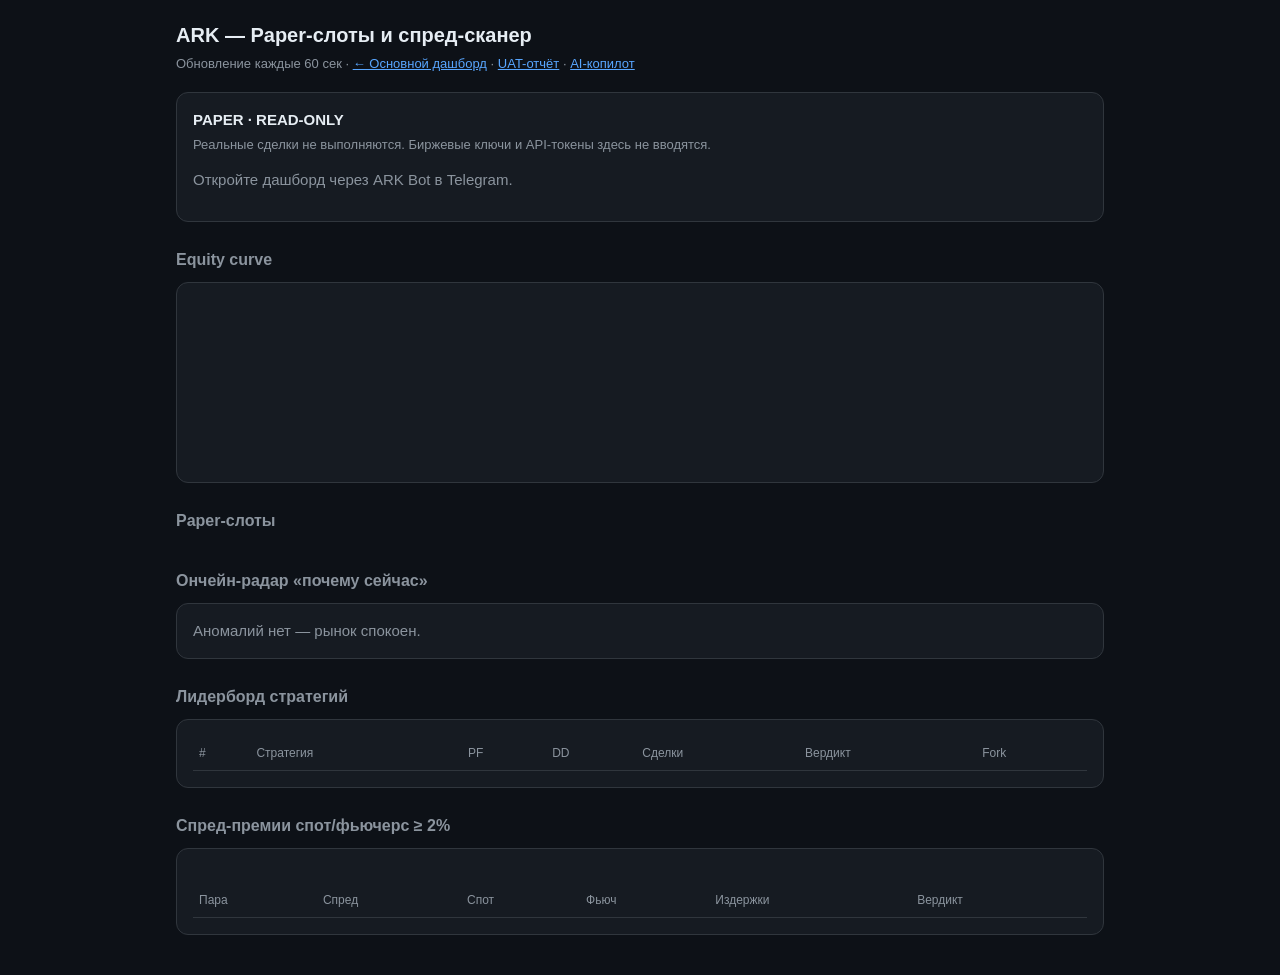
==== paper.html @ b70b34e6 "Deploy secure ARK Mini App" ====
<!DOCTYPE html>
<!-- ARK raw-asset deploy 2026-11-09 -->
<html lang="ru">
<head>
<meta charset="utf-8">
<meta name="viewport" content="width=device-width, initial-scale=1">
<title>ARK — Paper-слоты и спред-сканер</title>
<style>
  :root { --bg:#0d1117; --card:#161b22; --border:#30363d; --text:#e6edf3;
          --dim:#8b949e; --green:#3fb950; --red:#f85149; --amber:#d29922; }
  * { box-sizing:border-box; }
  body { margin:0; background:var(--bg); color:var(--text);
         font:15px/1.5 -apple-system,Segoe UI,Roboto,sans-serif; }
  .wrap { max-width:960px; margin:0 auto; padding:20px 16px 40px; }
  h1 { font-size:20px; margin:0 0 4px; }
  h2 { font-size:16px; margin:26px 0 10px; color:var(--dim); }
  .sub { color:var(--dim); font-size:13px; margin-bottom:18px; }
  .grid { display:grid; grid-template-columns:repeat(auto-fit,minmax(280px,1fr));
          gap:12px; }
  .card { background:var(--card); border:1px solid var(--border);
          border-radius:12px; padding:16px; }
  .card h3 { margin:0 0 10px; font-size:15px; }
  .badge { display:inline-block; padding:2px 10px; border-radius:20px;
           font-size:12px; font-weight:600; }
  .run { background:#12361b; color:var(--green); }
  .halt { background:#4a1717; color:var(--red); }
  .row { display:flex; justify-content:space-between; padding:3px 0;
         font-size:14px; }
  .row span:first-child { color:var(--dim); }
  .pos { color:var(--green); } .neg { color:var(--red); }
  table { width:100%; border-collapse:collapse; font-size:14px; }
  th,td { text-align:left; padding:8px 6px; border-bottom:1px solid var(--border); }
  th { color:var(--dim); font-weight:500; font-size:12px; }
  .big { color:var(--amber); font-weight:700; }
  .empty { color:var(--dim); padding:14px 0; }
  #tokenbox { margin:14px 0; display:flex; gap:8px; }
  #token { flex:1; background:var(--card); border:1px solid var(--border);
           color:var(--text); border-radius:8px; padding:8px 10px; }
  button { background:#1f6feb; color:#fff; border:0; border-radius:8px;
           padding:8px 16px; cursor:pointer; }
  a { color:#58a6ff; }
</style>
</head>
<body>
<div class="wrap">
  <h1>ARK — Paper-слоты и спред-сканер</h1>
  <div class="sub">Обновление каждые 60 сек · <a href="/tma/">← Основной дашборд</a>
    · <a href="#" onclick="loadUat();return false">UAT-отчёт</a>
    · <a href="#" onclick="loadExplain();return false">AI-копилот</a></div>
  <div id="explainbox" class="card" style="display:none">
    <b>AI-копилот «объясни сделку»</b>
    <div id="explain" style="margin-top:8px;font-size:14px;white-space:pre-wrap"></div>
  </div>
  <div id="uatbox" class="card" style="display:none">
    <pre id="uat" style="white-space:pre-wrap;font-size:12px"></pre>
  </div>
  <div class="card" style="margin-bottom:14px">
    <b>PAPER · READ-ONLY</b>
    <div class="sub" style="margin:4px 0 0">Реальные сделки не выполняются. Биржевые ключи и API-токены здесь не вводятся.</div>
    <div id="authwarning" class="empty" style="display:none">Откройте дашборд через ARK Bot в Telegram.</div>
  </div>

  <h2>Equity curve</h2>
  <div class="card"><canvas id="eqcanvas" width="880" height="160"
         style="width:100%;max-width:880px;height:160px"></canvas></div>

  <h2>Paper-слоты</h2>
  <div id="killbanner" class="card" style="display:none;border-color:#f85149">
    <b style="color:#f85149">KILL-SWITCH АКТИВЕН</b>
    <span id="killreason" style="display:block;margin-top:6px;font-size:13px"></span>
  </div>
  <div class="grid" id="slots"></div>

  <h2>Ончейн-радар «почему сейчас»</h2>
  <div class="card" id="radar"><span class="empty">Аномалий нет — рынок спокоен.</span></div>

  <h2>Лидерборд стратегий</h2>
  <div class="card">
    <table id="lb">
      <thead><tr><th>#</th><th>Стратегия</th><th>PF</th><th>DD</th><th>Сделки</th><th>Вердикт</th><th>Fork</th></tr></thead>
      <tbody></tbody>
    </table>
  </div>

  <h2>Спред-премии спот/фьючерс ≥ 2%</h2>
  <div class="card">
    <div id="scaninfo" class="sub"></div>
    <table id="premiums">
      <thead><tr><th>Пара</th><th>Спред</th><th>Спот</th><th>Фьюч</th><th>Издержки</th><th>Вердикт</th></tr></thead>
      <tbody></tbody>
    </table>
    <div id="noprem" class="empty" style="display:none">Премий выше порога сейчас нет — рынок в норме.</div>
  </div>
</div>
<script>
const $ = s => document.querySelector(s);
const getTg = () => (window.Telegram && window.Telegram.WebApp) || null;
const API_BASE = location.hostname === "app.arksignal.pro" ? "https://api.arksignal.pro" : "";
const REQUEST_TIMEOUT_MS = 10000;
let paperInFlight = false;
let paperTimer = null;

async function api(path, asText=false) {
  const tg = getTg();
  if (!tg || !tg.initData) {
    $("#authwarning").style.display = "block";
    throw new Error("401");
  }
  $("#authwarning").style.display = "none";
  const controller = new AbortController();
  const timeout = setTimeout(() => controller.abort(), REQUEST_TIMEOUT_MS);
  try {
    const r = await fetch(API_BASE + path, {
      headers: {"X-Telegram-Init-Data": tg.initData},
      signal: controller.signal
    });
    if (!r.ok) throw new Error("HTTP " + r.status);
    return asText ? await r.text() : await r.json();
  } finally {
    clearTimeout(timeout);
  }
}
const esc = v => String(v).replace(/[&<>"']/g,
  c => ({"&":"&amp;","<":"&lt;",">":"&gt;",'"':"&quot;","'":"&#39;"}[c]));
const fmt = (v, d=2) => v === null || v === undefined ? "—" : Number(v).toFixed(d);

async function loadSlots() {
  const data = await api("/api/v1/paper/slots");
  const names = {base: "Turtle · BTC/ETH/SOL (протокол)",
                 expanded: "Turtle Expanded · 7 пар (наблюдение)",
                 short: "Short-Turtle · фьючерс 1x (наблюдение)"};
  const html = Object.entries(data.slots).map(([tag, s]) => {
    const eqCls = s.equity >= 100 ? "pos" : "neg";
    return `<div class="card">
      <h3>${esc(names[tag] || tag)}
        <span class="badge ${s.status === "RUNNING" ? "run" : "halt"}">${esc(s.status)}</span></h3>
      <div class="row"><span>Equity</span><span class="${eqCls}"><b>${fmt(s.equity)}$</b></span></div>
      <div class="row"><span>Profit Factor</span><span>${s.pf === null ? "—" : fmt(s.pf)}</span></div>
      <div class="row"><span>Просадка от пика</span><span>${fmt(s.dd * 100, 1)}%</span></div>
      <div class="row"><span>Сделки / Открытые</span><span>${s.trades} / ${s.open.length ? esc(s.open.join(", ")) : "нет"}</span></div>
      <div class="row"><span>Выбывшие</span><span>${s.eliminated.length ? esc(s.eliminated.join(", ")) : "нет"}</span></div>
      <div class="row"><span>Heartbeat</span><span>${s.heartbeat_age_min === null ? "—" : fmt(s.heartbeat_age_min, 0) + " мин назад"}</span></div>
      <div class="row"><span>Старт</span><span>${esc(s.started)} UTC</span></div>
    </div>`;
  }).join("");
  $("#slots").innerHTML = html || '<div class="empty">Слоты ещё не инициализированы.</div>';
}

async function loadPremiums() {
  const data = await api("/api/v1/spread/premiums?threshold=2");
  $("#scaninfo").textContent = "Последний скан: " + (data.latest_scan || "—") + " UTC · событий: " + data.count;
  const rows = data.premiums.map(p => `<tr>
    <td>${esc(p.symbol)}</td>
    <td class="${p.spread_pct >= 4 ? "big" : "pos"}">${p.spread_pct >= 0 ? "+" : ""}${fmt(p.spread_pct, 2)}%</td>
    <td>${p.spot}</td><td>${p.futures}</td>
    <td>${fmt((p.cost_rt || 0) * 100, 2)}%</td>
    <td>${p.tradable ? '<span class="pos">торгуемо</span>' : '<span class="neg">rejected_by_cost</span>'}</td></tr>`).join("");
  $("#premiums tbody").innerHTML = rows;
  $("#noprem").style.display = data.count ? "none" : "block";
}

async function loadAll() {
  if (paperInFlight) return;
  const tg = getTg();
  if (!tg || !tg.initData) {
    $("#authwarning").style.display = "block";
    return;
  }
  paperInFlight = true;
  if (paperTimer) clearTimeout(paperTimer);
  const tasks = [
    [loadSlots, "#slots"], [loadPremiums, "#scaninfo"],
    [loadRadarLb, "#radar"], [drawEquity, "#scaninfo"]
  ];
  try {
    for (const [loader, target] of tasks) {
      try { await loader(); }
      catch (e) {
        if (e.message === "401") { $("#authwarning").style.display = "block"; return; }
        $(target).textContent = "Данные временно недоступны. Повторим через минуту.";
      }
    }
    try {
      const health = await api("/api/v1/health");
      if (health.kill_switch && health.kill_switch !== "OK") {
        $("#killbanner").style.display = "block";
        $("#killreason").textContent = (health.kill_switch.reasons || []).join("; ");
      } else {
        $("#killbanner").style.display = "none";
      }
    } catch (e) { $("#killbanner").style.display = "none"; }
  } finally {
    paperInFlight = false;
    paperTimer = setTimeout(loadAll, 60000);
  }
}

async function drawEquity() {
  const data = await api("/api/v1/equity_curve?slot=base");
  const pts = data.points;
  const c = $("#eqcanvas"), ctx = c.getContext("2d");
  ctx.clearRect(0, 0, c.width, c.height);
  if (!pts.length) {
    ctx.fillStyle = "#8b949e"; ctx.fillText("Данных пока нет", 20, 80);
    return;
  }
  const values = pts.map(p => p.equity);
  const min = Math.min(...values), max = Math.max(...values);
  const range = Math.max(max - min, 0.01);
  ctx.strokeStyle = "#3fb950"; ctx.lineWidth = 2; ctx.beginPath();
  pts.forEach((p, i) => {
    const x = 20 + i * (c.width - 40) / Math.max(pts.length - 1, 1);
    const y = c.height - 20 - (p.equity - min) / range * (c.height - 40);
    i ? ctx.lineTo(x, y) : ctx.moveTo(x, y);
  });
  ctx.stroke();
  ctx.fillStyle = "#8b949e";
  ctx.fillText("max " + max.toFixed(2), c.width - 80, 20);
  ctx.fillText("min " + min.toFixed(2), c.width - 80, c.height - 10);
}

async function loadRadarLb() {
  const radar = await api("/api/v1/radar");
  $("#radar").innerHTML = radar.anomalies.length
    ? radar.anomalies.map(a => `<div><b>${esc(a.symbol)}</b>: ${a.flags.map(esc).join(", ")}</div>`).join("")
    : '<span class="empty">Аномалий нет — рынок спокоен.</span>';
  const lb = await api("/api/v1/leaderboard");
  $("#lb tbody").innerHTML = lb.strategies.map((s, i) => `<tr>
    <td>${i + 1}</td><td>${esc(s.name)}</td><td>${s.pf ?? "—"}</td>
    <td>${s.dd === null ? "—" : (s.dd * 100).toFixed(1) + "%"}</td>
    <td>${s.trades}</td><td>${esc(s.verdict)}</td>
    <td>${s.config ? `<button onclick='fork(${JSON.stringify(s.config)})'>Fork</button>` : "—"}</td></tr>`).join("");
}

function fork(config) {
  const yaml = "strategy: " + config.strategy + "\nsymbols:\n" +
    config.symbols.map(s => "  - " + s).join("\n") + "\n";
  const blob = new Blob([yaml], {type: "text/yaml"});
  const a = document.createElement("a");
  a.href = URL.createObjectURL(blob);
  a.download = "ark_strategy_fork.yaml";
  a.click();
}

async function loadUat() {
  $("#uatbox").style.display = "block";
  $("#uat").textContent = "Генерирую отчёт…";
  try {
    $("#uat").textContent = await api("/api/v1/uat/report", true);
  } catch (e) { $("#uat").textContent = "Не удалось загрузить отчёт. Попробуйте позже."; }
}

async function loadExplain() {
  $("#explainbox").style.display = "block";
  $("#explain").textContent = "Спрашиваю AI-копилота…";
  try {
    const r = await api("/api/v1/explain/latest");
    $("#explain").textContent = r.text;
  } catch (e) { $("#explain").textContent = "Сервис временно недоступен. Попробуйте позже."; }
}

function bootPaper() {
  const tg = getTg();
  if (tg) { tg.ready(); tg.expand(); }
  if (tg && tg.initData) loadAll();
  else $("#authwarning").style.display = "block";
}
const insideTelegram = location.hash.includes("tgWebAppData") || "TelegramWebviewProxy" in window;
if (insideTelegram && !getTg()) {
  const script = document.createElement("script");
  script.src = "https://telegram.org/js/telegram-web-app.js";
  script.onload = bootPaper;
  script.onerror = bootPaper;
  document.head.appendChild(script);
} else {
  bootPaper();
}
document.addEventListener("visibilitychange", () => {
  if (document.hidden && paperTimer) clearTimeout(paperTimer);
  else if (!document.hidden) loadAll();
});
window.addEventListener("pagehide", () => { if (paperTimer) clearTimeout(paperTimer); });
</script>
</body>
</html>
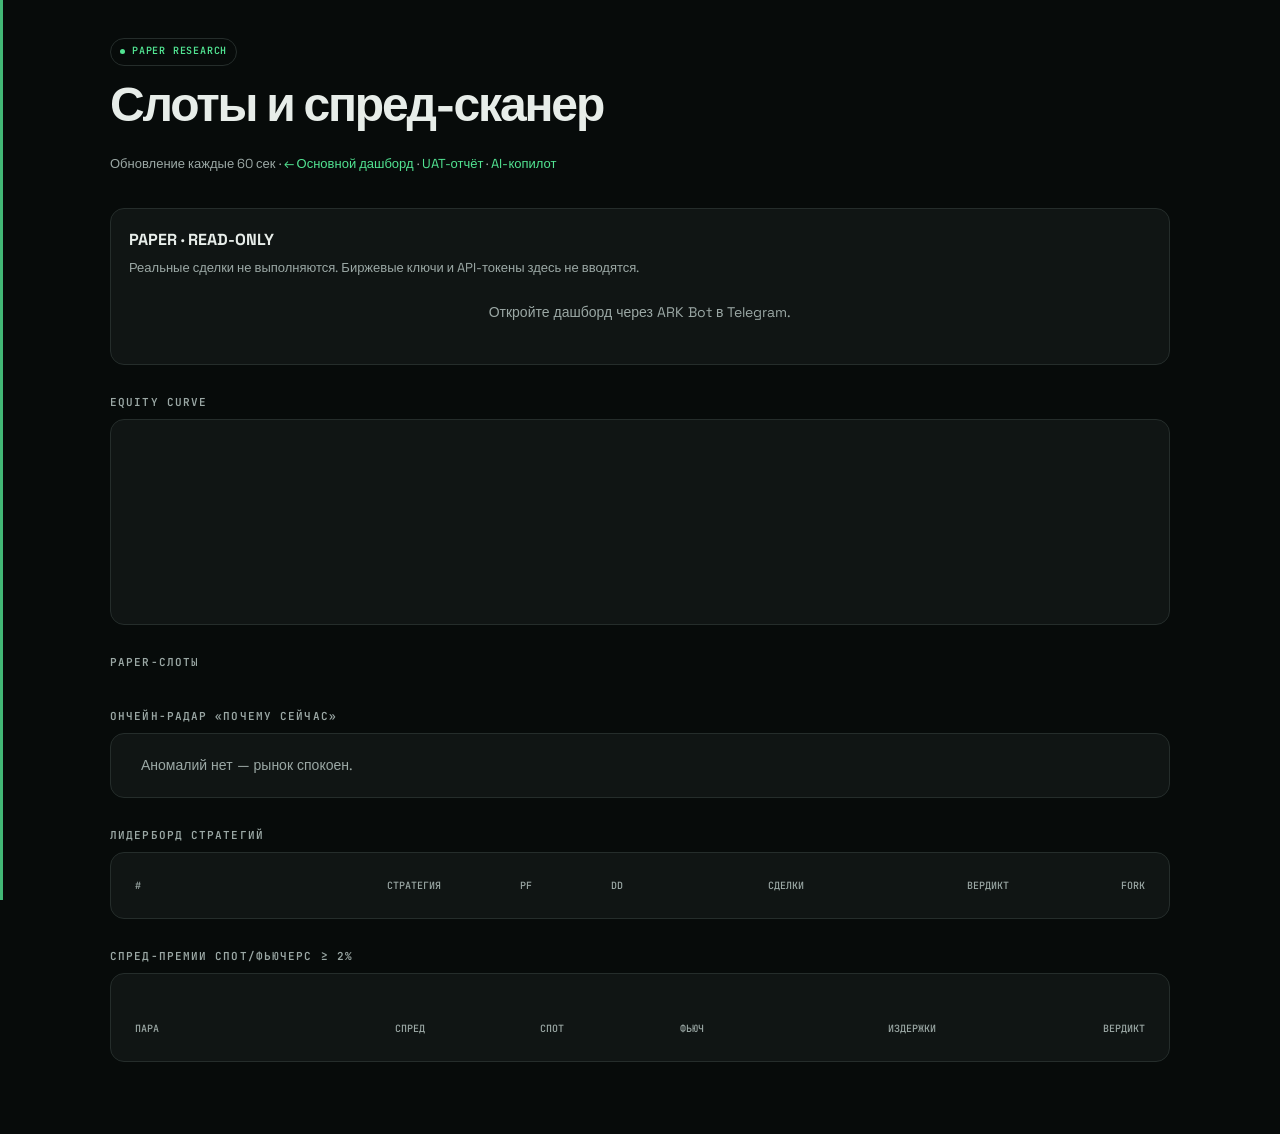
==== commit d9f16f76: "Introduce Orbital Discipline frontend" ====
--- a/paper.html
+++ b/paper.html
@@ -3,50 +3,18 @@
 <html lang="ru">
 <head>
 <meta charset="utf-8">
-<meta name="viewport" content="width=device-width, initial-scale=1">
-<title>ARK — Paper-слоты и спред-сканер</title>
-<style>
-  :root { --bg:#0d1117; --card:#161b22; --border:#30363d; --text:#e6edf3;
-          --dim:#8b949e; --green:#3fb950; --red:#f85149; --amber:#d29922; }
-  * { box-sizing:border-box; }
-  body { margin:0; background:var(--bg); color:var(--text);
-         font:15px/1.5 -apple-system,Segoe UI,Roboto,sans-serif; }
-  .wrap { max-width:960px; margin:0 auto; padding:20px 16px 40px; }
-  h1 { font-size:20px; margin:0 0 4px; }
-  h2 { font-size:16px; margin:26px 0 10px; color:var(--dim); }
-  .sub { color:var(--dim); font-size:13px; margin-bottom:18px; }
-  .grid { display:grid; grid-template-columns:repeat(auto-fit,minmax(280px,1fr));
-          gap:12px; }
-  .card { background:var(--card); border:1px solid var(--border);
-          border-radius:12px; padding:16px; }
-  .card h3 { margin:0 0 10px; font-size:15px; }
-  .badge { display:inline-block; padding:2px 10px; border-radius:20px;
-           font-size:12px; font-weight:600; }
-  .run { background:#12361b; color:var(--green); }
-  .halt { background:#4a1717; color:var(--red); }
-  .row { display:flex; justify-content:space-between; padding:3px 0;
-         font-size:14px; }
-  .row span:first-child { color:var(--dim); }
-  .pos { color:var(--green); } .neg { color:var(--red); }
-  table { width:100%; border-collapse:collapse; font-size:14px; }
-  th,td { text-align:left; padding:8px 6px; border-bottom:1px solid var(--border); }
-  th { color:var(--dim); font-weight:500; font-size:12px; }
-  .big { color:var(--amber); font-weight:700; }
-  .empty { color:var(--dim); padding:14px 0; }
-  #tokenbox { margin:14px 0; display:flex; gap:8px; }
-  #token { flex:1; background:var(--card); border:1px solid var(--border);
-           color:var(--text); border-radius:8px; padding:8px 10px; }
-  button { background:#1f6feb; color:#fff; border:0; border-radius:8px;
-           padding:8px 16px; cursor:pointer; }
-  a { color:#58a6ff; }
-</style>
+<meta name="viewport" content="width=device-width, initial-scale=1, viewport-fit=cover">
+<meta name="theme-color" content="#111715">
+<title>ARK Signal — Paper research</title>
+<link rel="stylesheet" href="/styles.css">
 </head>
-<body>
-<div class="wrap">
-  <h1>ARK — Paper-слоты и спред-сканер</h1>
+<body class="paper-body">
+<div class="wrap paper-wrap">
+  <span class="mode-chip">PAPER RESEARCH</span>
+  <h1>Слоты и спред-сканер</h1>
   <div class="sub">Обновление каждые 60 сек · <a href="/tma/">← Основной дашборд</a>
-    · <a href="#" onclick="loadUat();return false">UAT-отчёт</a>
-    · <a href="#" onclick="loadExplain();return false">AI-копилот</a></div>
+    · <button type="button" class="link-button" onclick="loadUat()">UAT-отчёт</button>
+    · <button type="button" class="link-button" onclick="loadExplain()">AI-копилот</button></div>
   <div id="explainbox" class="card" style="display:none">
     <b>AI-копилот «объясни сделку»</b>
     <div id="explain" style="margin-top:8px;font-size:14px;white-space:pre-wrap"></div>
@@ -99,10 +67,18 @@
 const REQUEST_TIMEOUT_MS = 10000;
 let paperInFlight = false;
 let paperTimer = null;
+let paperStopped = false;
+
+function stopPaper() {
+  paperStopped = true;
+  if (paperTimer) clearTimeout(paperTimer);
+  paperTimer = null;
+}
 
 async function api(path, asText=false) {
   const tg = getTg();
   if (!tg || !tg.initData) {
+    stopPaper();
     $("#authwarning").style.display = "block";
     throw new Error("401");
   }
@@ -114,6 +90,11 @@
       headers: {"X-Telegram-Init-Data": tg.initData},
       signal: controller.signal
     });
+    if (r.status === 401 || r.status === 403) {
+      stopPaper();
+      $("#authwarning").style.display = "block";
+      throw new Error("401");
+    }
     if (!r.ok) throw new Error("HTTP " + r.status);
     return asText ? await r.text() : await r.json();
   } finally {
@@ -160,7 +141,7 @@
 }
 
 async function loadAll() {
-  if (paperInFlight) return;
+  if (paperInFlight || paperStopped) return;
   const tg = getTg();
   if (!tg || !tg.initData) {
     $("#authwarning").style.display = "block";
@@ -191,7 +172,7 @@
     } catch (e) { $("#killbanner").style.display = "none"; }
   } finally {
     paperInFlight = false;
-    paperTimer = setTimeout(loadAll, 60000);
+    if (!paperStopped && !document.hidden) paperTimer = setTimeout(loadAll, 60000);
   }
 }
 
@@ -262,8 +243,13 @@
 function bootPaper() {
   const tg = getTg();
   if (tg) { tg.ready(); tg.expand(); }
-  if (tg && tg.initData) loadAll();
-  else $("#authwarning").style.display = "block";
+  if (tg && tg.initData) {
+    paperStopped = false;
+    loadAll();
+  } else {
+    stopPaper();
+    $("#authwarning").style.display = "block";
+  }
 }
 const insideTelegram = location.hash.includes("tgWebAppData") || "TelegramWebviewProxy" in window;
 if (insideTelegram && !getTg()) {
--- a/styles.css
+++ b/styles.css
@@ -0,0 +1,291 @@
+@import url('https://fonts.googleapis.com/css2?family=JetBrains+Mono:wght@400;600;700&family=Space+Grotesk:wght@400;500;600;700&display=swap');
+
+:root {
+  --ink-0: oklch(0.145 0.008 180);
+  --ink-1: oklch(0.19 0.009 180);
+  --ink-2: oklch(0.235 0.01 180);
+  --ink-3: oklch(0.29 0.012 180);
+  --text-1: oklch(0.94 0.008 160);
+  --text-2: oklch(0.72 0.015 180);
+  --text-3: oklch(0.58 0.014 180);
+  --mint: oklch(0.82 0.17 155);
+  --mint-dim: oklch(0.64 0.11 155);
+  --coral: oklch(0.7 0.18 35);
+  --amber: oklch(0.78 0.13 80);
+  --bg: var(--ink-0);
+  --surface: var(--ink-1);
+  --surface-2: var(--ink-2);
+  --border: var(--ink-3);
+  --text: var(--text-1);
+  --muted: var(--text-2);
+  --accent: var(--mint);
+  --up: var(--mint);
+  --down: var(--coral);
+  --warn: var(--amber);
+  --line: var(--mint);
+  --card: var(--surface);
+  --card-2: var(--surface-2);
+  --radius: 14px;
+  --gap: 12px;
+  --font-ui: 'Space Grotesk', 'Segoe UI', sans-serif;
+  --font-mono: 'JetBrains Mono', ui-monospace, Consolas, monospace;
+}
+
+* { box-sizing: border-box; margin: 0; padding: 0; }
+html { color-scheme: dark; scroll-behavior: smooth; -webkit-text-size-adjust: 100%; overflow-x: clip; }
+body {
+  overflow-x: clip;
+  background: var(--bg); color: var(--text); font-family: var(--font-ui);
+  font-size: 16px; line-height: 1.65; min-height: 100dvh;
+  -webkit-font-smoothing: antialiased;
+}
+body::before {
+  content: ''; position: fixed; inset: 0 auto 0 0; width: 3px; z-index: 30;
+  background: var(--accent); opacity: .8; pointer-events: none;
+}
+a { color: var(--accent); text-decoration: none; }
+a:hover { text-decoration: underline; text-underline-offset: 4px; }
+button, select, [role='button'] { font: inherit; }
+button, [role='button'] { cursor: pointer; }
+:focus-visible { outline: 2px solid var(--accent); outline-offset: 3px; }
+::selection { background: var(--accent); color: var(--bg); }
+.mono, .mode-chip, .metric-value, td, .t-v { font-family: var(--font-mono); font-variant-numeric: tabular-nums; }
+.muted, .hint { color: var(--muted); }
+.up, .pos { color: var(--up); }
+.down, .neg { color: var(--down); }
+
+/* Shared brand */
+.brand { display: inline-flex; align-items: center; gap: 10px; font-weight: 700; letter-spacing: -.02em; }
+.brand-mark { width: 28px; height: 28px; color: var(--accent); }
+.brand small { display: block; color: var(--muted); font: 10px/1.2 var(--font-mono); letter-spacing: .14em; }
+.mode-chip {
+  display: inline-flex; align-items: center; gap: 7px; min-height: 28px; padding: 3px 9px;
+  border: 1px solid var(--border); border-radius: 999px; color: var(--accent);
+  font-size: 10px; font-weight: 600; letter-spacing: .08em; white-space: nowrap;
+}
+.mode-chip::before { content: ''; width: 5px; height: 5px; border-radius: 50%; background: currentColor; }
+
+/* Landing */
+.landing-body { overflow-x: hidden; background: var(--bg); }
+.site-header {
+  width: min(1320px, calc(100% - 48px)); margin: 0 auto; min-height: 88px;
+  display: flex; align-items: center; justify-content: space-between; gap: 24px;
+  border-bottom: 1px solid var(--border);
+}
+.site-nav { display: flex; align-items: center; gap: 26px; color: var(--muted); font-size: 14px; }
+.site-nav a { color: inherit; min-height: 44px; display: inline-flex; align-items: center; }
+.site-nav a:hover { color: var(--text); text-decoration: none; }
+.hero {
+  position: relative; width: min(1320px, calc(100% - 48px)); margin: 0 auto;
+  display: grid; grid-template-columns: minmax(0, 1.45fr) minmax(360px, .9fr);
+  gap: 48px; align-items: center; min-height: min(780px, calc(100dvh - 88px)); padding: 72px 0 88px;
+}
+.hero-copy { position: relative; z-index: 2; max-width: 760px; }
+.hero h1 { font-size: clamp(48px, 6.2vw, 90px); line-height: .98; letter-spacing: -.065em; max-width: 800px; }
+.hero h1 span { color: var(--accent); }
+.hero-lead { max-width: 610px; margin-top: 28px; color: var(--muted); font-size: clamp(17px, 1.6vw, 21px); line-height: 1.55; }
+.hero-actions { display: flex; align-items: center; flex-wrap: wrap; gap: 16px 24px; margin-top: 36px; }
+.button-primary {
+  display: inline-flex; align-items: center; justify-content: center; gap: 12px; min-height: 52px;
+  padding: 0 22px; border: 1px solid var(--accent); border-radius: 8px;
+  background: var(--accent); color: var(--bg); font-weight: 700;
+  transition: transform 160ms ease-out, opacity 160ms ease-out;
+}
+.button-primary:hover { transform: translateY(-2px); text-decoration: none; opacity: .9; }
+.button-primary:active { transform: translateY(0) scale(.98); }
+.text-link { min-height: 44px; display: inline-flex; align-items: center; gap: 8px; }
+.hero-note { margin-top: 16px; color: var(--text-3); font: 11px/1.6 var(--font-mono); }
+.hero-visual { position: relative; min-height: 520px; display: flex; align-items: flex-end; }
+.orbital-frame {
+  position: absolute; inset: 0 -12vw 0 -60px; pointer-events: none;
+  background: radial-gradient(circle at 50% 45%, oklch(0.24 0.025 155 / .55), transparent 52%);
+}
+#orbital-canvas { width: 100%; height: 100%; display: block; opacity: .85; }
+.telemetry {
+  position: relative; z-index: 2; width: 100%; padding: 18px 0 0;
+  border-top: 1px solid var(--mint-dim); background: oklch(0.145 0.008 180 / .76);
+  backdrop-filter: blur(12px);
+}
+.telemetry-head { display: flex; justify-content: space-between; align-items: center; margin-bottom: 14px; }
+.telemetry-title { color: var(--muted); font: 11px var(--font-mono); letter-spacing: .12em; }
+.telemetry-row { display: grid; grid-template-columns: 1fr auto; gap: 16px; padding: 11px 0; border-top: 1px solid var(--border); }
+.telemetry-row span:first-child { color: var(--muted); font-size: 13px; }
+.telemetry-row strong { font: 600 12px var(--font-mono); }
+.landing-section {
+  width: min(1180px, calc(100% - 48px)); margin: 0 auto; padding: 100px 0;
+  display: grid; grid-template-columns: minmax(140px, .5fr) minmax(0, 1.5fr); gap: 48px;
+  border-top: 1px solid var(--border);
+}
+.section-label { color: var(--accent); font: 11px var(--font-mono); letter-spacing: .14em; }
+.section-content h2 { max-width: 680px; font-size: clamp(32px, 4vw, 52px); line-height: 1.06; letter-spacing: -.04em; }
+.section-content > p { max-width: 680px; margin-top: 20px; color: var(--muted); font-size: 18px; }
+.feature-grid { display: grid; grid-template-columns: repeat(2, minmax(0, 1fr)); gap: 1px; margin-top: 40px; background: var(--border); }
+.feature { padding: 26px; background: var(--bg); }
+.feature svg { width: 24px; height: 24px; color: var(--accent); margin-bottom: 20px; }
+.feature h3 { font-size: 18px; margin-bottom: 8px; }
+.feature p { color: var(--muted); font-size: 14px; }
+.steps { list-style: none; margin-top: 36px; counter-reset: step; }
+.steps li { counter-increment: step; display: grid; grid-template-columns: 54px 1fr; gap: 18px; padding: 22px 0; border-top: 1px solid var(--border); }
+.steps li::before { content: '0' counter(step); color: var(--accent); font: 12px var(--font-mono); padding-top: 5px; }
+.steps strong { display: block; margin-bottom: 5px; }
+.steps p { color: var(--muted); font-size: 14px; }
+.honest { margin-top: 30px; padding: 20px 0; border-top: 1px solid var(--warn); color: var(--muted); }
+.honest strong { color: var(--text); }
+.site-footer { width: min(1180px, calc(100% - 48px)); margin: 0 auto; padding: 32px 0 48px; border-top: 1px solid var(--border); color: var(--muted); font-size: 13px; display: flex; justify-content: space-between; gap: 20px; }
+
+/* Dashboard */
+.app-body { padding-bottom: calc(84px + env(safe-area-inset-bottom)); }
+.app-header {
+  position: sticky; top: 0; z-index: 20; min-height: 70px;
+  display: flex; align-items: center; gap: 12px; padding: 12px 20px;
+  background: oklch(0.145 0.008 180 / .92); border-bottom: 1px solid var(--border);
+  backdrop-filter: blur(16px);
+}
+.app-header h1 { flex: 1; font-size: 16px; letter-spacing: -.01em; }
+#conn-dot { width: 8px; height: 8px; border-radius: 50%; background: var(--text-3); flex: none; }
+#conn-dot.ok { background: var(--up); }
+#conn-dot.bad { background: var(--down); }
+#refresh-btn {
+  min-width: 44px; min-height: 44px; border: 1px solid var(--border); border-radius: 9px;
+  background: var(--surface); color: var(--text); display: grid; place-items: center;
+  transition: transform 150ms ease-out, border-color 150ms ease-out;
+}
+#refresh-btn:hover { border-color: var(--accent); }
+#refresh-btn:active { transform: scale(.95); }
+#refresh-btn svg { width: 19px; height: 19px; }
+#refresh-btn.spin svg { animation: spin .7s linear; }
+@keyframes spin { to { transform: rotate(360deg); } }
+#offline-banner { display: none; padding: 8px 14px; background: var(--down); color: var(--bg); text-align: center; font-size: 14px; font-weight: 600; }
+#offline-banner.show { display: block; }
+.dashboard-main { max-width: 1040px; margin: 0 auto; padding: 26px 20px; }
+.tab-panel { display: none; }
+.tab-panel.active { display: block; animation: panel-in 180ms ease-out; }
+@keyframes panel-in { from { opacity: 0; transform: translateY(4px) scale(.99); } to { opacity: 1; transform: none; } }
+.card {
+  background: var(--card); border: 1px solid var(--border); border-radius: var(--radius);
+  padding: 18px; margin-bottom: var(--gap);
+  transition: border-color 150ms ease-out;
+}
+.card:hover { border-color: var(--text-3); }
+.card h2 { margin-bottom: 12px; color: var(--muted); font: 600 11px var(--font-mono); letter-spacing: .1em; text-transform: uppercase; }
+.tiles { display: grid; grid-template-columns: repeat(3, minmax(0, 1fr)); gap: 8px; }
+.tile { padding: 14px; background: var(--card-2); border: 1px solid var(--border); border-radius: 10px; }
+.tile .t-k { color: var(--muted); font: 10px var(--font-mono); letter-spacing: .06em; text-transform: uppercase; }
+.tile .t-v { margin-top: 6px; font-size: 14px; font-weight: 700; line-height: 1.35; }
+.tile .t-s { margin-top: 4px; color: var(--muted); font-size: 11px; }
+.tile.ok { border-color: var(--mint-dim); }
+.tile.warn { border-color: var(--warn); }
+.tile.bad { border-color: var(--down); }
+.tile.info { border-color: var(--text-3); }
+.tile.dead { opacity: .58; }
+.big { font-size: clamp(26px, 4vw, 36px); font-weight: 700; line-height: 1.15; letter-spacing: -.03em; }
+.row { display: flex; justify-content: space-between; align-items: baseline; gap: 12px; padding: 9px 0; border-bottom: 1px solid var(--border); }
+.row:last-child { border-bottom: 0; }
+.row .k { color: var(--muted); font-size: 14px; }
+.row .v { font-weight: 600; text-align: right; overflow-wrap: anywhere; }
+.badge { display: inline-flex; align-items: center; min-height: 24px; padding: 2px 8px; border: 1px solid var(--border); border-radius: 999px; font: 600 10px var(--font-mono); }
+.badge.ok { color: var(--up); border-color: var(--mint-dim); }
+.badge.warn { color: var(--warn); border-color: var(--warn); }
+.badge.bad { color: var(--down); border-color: var(--down); }
+.badge.info { color: var(--muted); }
+table { width: 100%; border-collapse: collapse; font-size: 13px; }
+th { padding: 8px 6px; color: var(--muted); font: 500 10px var(--font-mono); text-align: right; text-transform: uppercase; }
+td { padding: 11px 6px; border-top: 1px solid var(--border); text-align: right; }
+th:first-child, td:first-child { text-align: left; }
+.empty, .error-box { padding: 22px 12px; text-align: center; color: var(--muted); font-size: 14px; }
+.error-box { color: var(--down); }
+.skel { height: 13px; margin: 9px 0; border-radius: 5px; background: var(--card-2); animation: pulse 1.1s ease-in-out infinite; }
+@keyframes pulse { 50% { opacity: .45; } }
+.bars { display: flex; align-items: flex-end; gap: 6px; height: 120px; padding-top: 10px; }
+.bar-wrap { flex: 1; min-width: 0; height: 100%; display: flex; flex-direction: column; align-items: center; justify-content: flex-end; gap: 6px; }
+.bar { width: 100%; max-width: 36px; min-height: 2px; border-radius: 4px 4px 0 0; transition: height 220ms ease-out; }
+.bar.pos { background: var(--up); }
+.bar.neg { background: var(--down); }
+.bar-label { color: var(--muted); font: 9px var(--font-mono); white-space: nowrap; }
+.dashboard-main + nav, body > nav {
+  position: fixed; left: 50%; bottom: 12px; transform: translateX(-50%); z-index: 20;
+  width: min(680px, calc(100% - 24px)); display: flex; padding: 5px;
+  padding-bottom: calc(5px + env(safe-area-inset-bottom));
+  background: oklch(0.19 0.009 180 / .94); border: 1px solid var(--border); border-radius: 14px;
+  backdrop-filter: blur(16px);
+}
+nav button {
+  flex: 1; min-height: 54px; border: 0; border-radius: 9px; background: transparent; color: var(--muted);
+  display: flex; flex-direction: column; align-items: center; justify-content: center; gap: 3px;
+  font-size: 10px; font-weight: 600; transition: color 150ms ease-out, background 150ms ease-out;
+}
+nav button svg { width: 20px; height: 20px; }
+nav button:hover { color: var(--text); background: var(--surface-2); }
+nav button.active { color: var(--accent); background: var(--surface-2); }
+#auth-panel { display: none; border-color: var(--warn); }
+#auth-panel.show { display: block; }
+.btn { min-height: 44px; padding: 9px 16px; border: 1px solid var(--border); border-radius: 8px; font-weight: 600; }
+.btn.primary { background: var(--accent); color: var(--bg); border-color: var(--accent); }
+.btn.ghost { background: transparent; color: var(--muted); }
+.toolbar { display: flex; align-items: center; flex-wrap: wrap; gap: 10px; margin-bottom: var(--gap); }
+select { min-height: 44px; padding: 8px 12px; background: var(--surface); color: var(--text); border: 1px solid var(--border); border-radius: 8px; font: 13px var(--font-ui); }
+
+/* Paper research view */
+.paper-body { background: var(--bg); }
+.paper-wrap { max-width: 1100px; margin: 0 auto; padding: 36px 20px 60px; }
+.paper-wrap > h1 { max-width: 720px; margin-top: 14px; font-size: clamp(30px, 5vw, 48px); line-height: 1.05; letter-spacing: -.045em; }
+.paper-wrap .sub { color: var(--muted); font-size: 13px; margin: 12px 0 22px; }
+.link-button { min-height: 44px; padding: 0; border: 0; background: transparent; color: var(--accent); font: inherit; vertical-align: baseline; }
+.link-button:hover { text-decoration: underline; text-underline-offset: 4px; }
+.paper-wrap h2 { margin: 30px 0 10px; color: var(--muted); font: 600 11px var(--font-mono); letter-spacing: .1em; text-transform: uppercase; }
+.paper-wrap .grid { display: grid; grid-template-columns: repeat(auto-fit, minmax(260px, 1fr)); gap: 12px; }
+.paper-wrap .card h3 { margin-bottom: 10px; font-size: 15px; }
+.paper-wrap .run { color: var(--up); }
+.paper-wrap .halt { color: var(--down); }
+.paper-wrap .big { color: var(--warn); }
+#eqcanvas { max-width: 100%; }
+
+@media (min-width: 1024px) {
+  .app-header { padding-left: 230px; }
+  .dashboard-main { margin-left: 210px; max-width: calc(100% - 210px); padding: 32px; }
+  .app-body > nav {
+    left: 0; bottom: 0; transform: none; width: 210px; height: 100dvh; padding: 96px 12px 20px;
+    border: 0; border-right: 1px solid var(--border); border-radius: 0; flex-direction: column; gap: 6px;
+    background: var(--surface); backdrop-filter: none;
+  }
+  nav button { flex: none; min-height: 50px; flex-direction: row; justify-content: flex-start; gap: 12px; padding: 0 14px; font-size: 12px; }
+  .app-body { padding-bottom: 0; }
+}
+
+@media (max-width: 900px) {
+  .hero { grid-template-columns: 1fr; gap: 20px; min-height: auto; padding: 64px 0; }
+  .hero-visual { min-height: 360px; }
+  .orbital-frame { inset: -40px -40vw -40px 10%; }
+  .landing-section { padding: 72px 0; }
+}
+@media (max-width: 640px) {
+  body::before { inset: 0 0 auto; width: auto; height: 2px; }
+  .site-header { width: calc(100% - 32px); min-height: 72px; }
+  .site-nav { gap: 14px; font-size: 12px; }
+  .site-nav a:not(:last-child) { display: none; }
+  .hero, .landing-section, .site-footer { width: calc(100% - 32px); }
+  .hero { padding: 48px 0 56px; }
+  .hero h1 { font-size: clamp(44px, 14vw, 64px); }
+  .hero-lead { font-size: 17px; }
+  .hero-visual { min-height: 310px; }
+  .telemetry { padding-top: 12px; }
+  .landing-section { grid-template-columns: 1fr; gap: 18px; padding: 56px 0; }
+  .feature-grid { grid-template-columns: 1fr; }
+  .site-footer { flex-direction: column; }
+  .tiles { grid-template-columns: repeat(2, minmax(0, 1fr)); }
+  .dashboard-main { padding: 18px 12px; }
+  .app-header { padding: 10px 12px; gap: 8px; }
+  .app-header .brand { flex: 1; min-width: 0; font-size: 12px; }
+  .app-header .brand small, .app-header h1 { display: none; }
+  #refresh-btn { flex: none; }
+  .mode-chip { flex: none; font-size: 9px; padding: 3px 7px; }
+  .card { padding: 14px; }
+  .row { gap: 8px; }
+  .paper-wrap { padding: 26px 14px 50px; }
+}
+
+@media (prefers-reduced-motion: reduce) {
+  html { scroll-behavior: auto; }
+  *, *::before, *::after { animation: none !important; transition: none !important; }
+  #orbital-canvas { opacity: .55; }
+}
